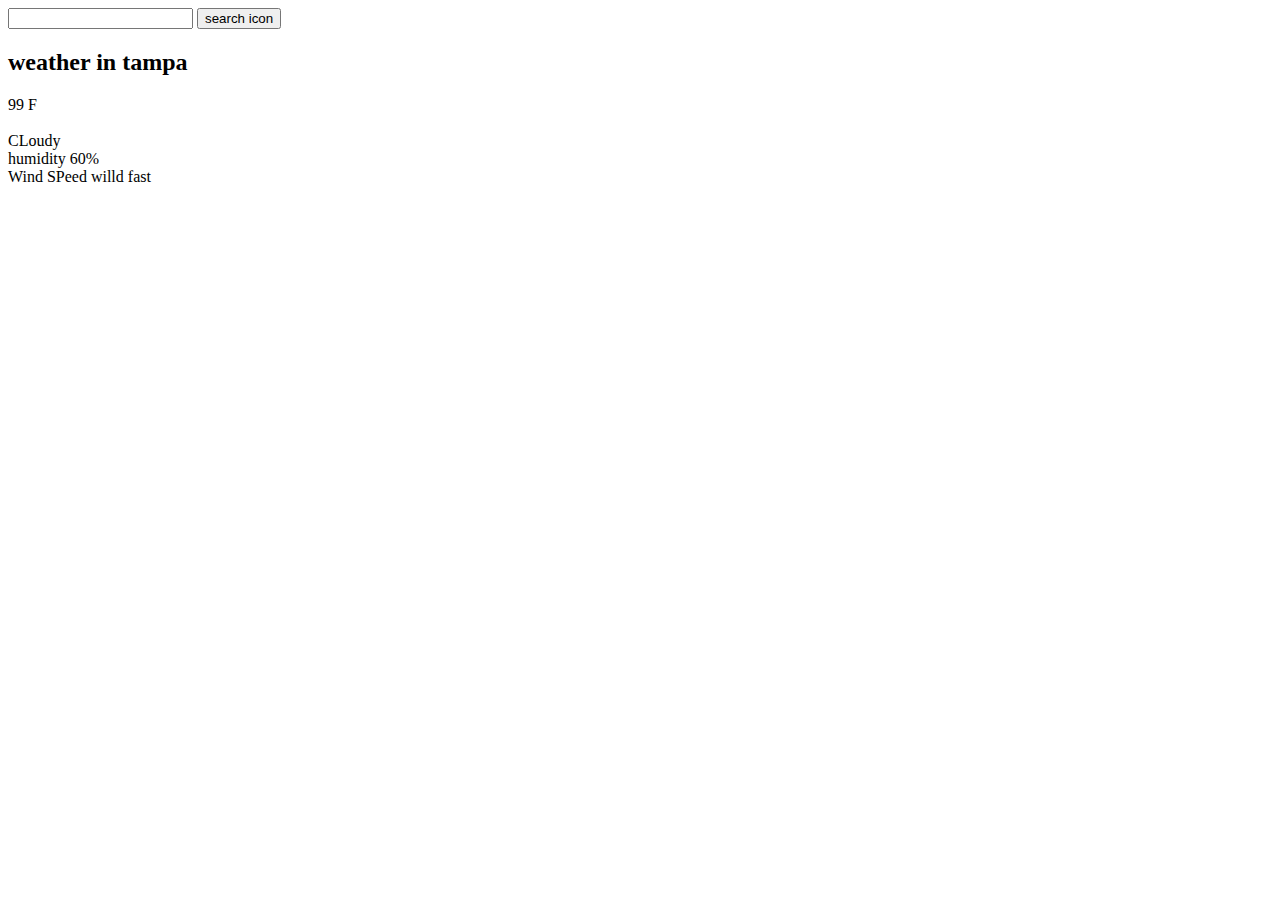
==== index.html @ 05895ccf "full scrap" ====
<!DOCTYPE html>
<html lang="en">
<head>
  <meta charset="UTF-8">
  <meta http-equiv="X-UA-Compatible" content="IE=edge">
  <meta name="viewport" content="width=device-width, initial-scale=1.0">
  <script src="./assets/style.css"></script>
  <title>Weather App</title>
</head>
<body>
  <div class="card">
    <div class="search">
      <input type="text" class="search-bar">
      <button>search icon</button>
    </div>
    <div class="weather">
      <h2 class="city">weather in tampa</h2>
      <div class="temp">99 F</div>
      <img src="" alt="" class="weather icon">
      <div class="description">CLoudy</div>
      <div class="humidity">humidity 60%</div>
      <div class="wind">Wind SPeed willd fast</div>
    </div>
  </div>
</body>
</html>
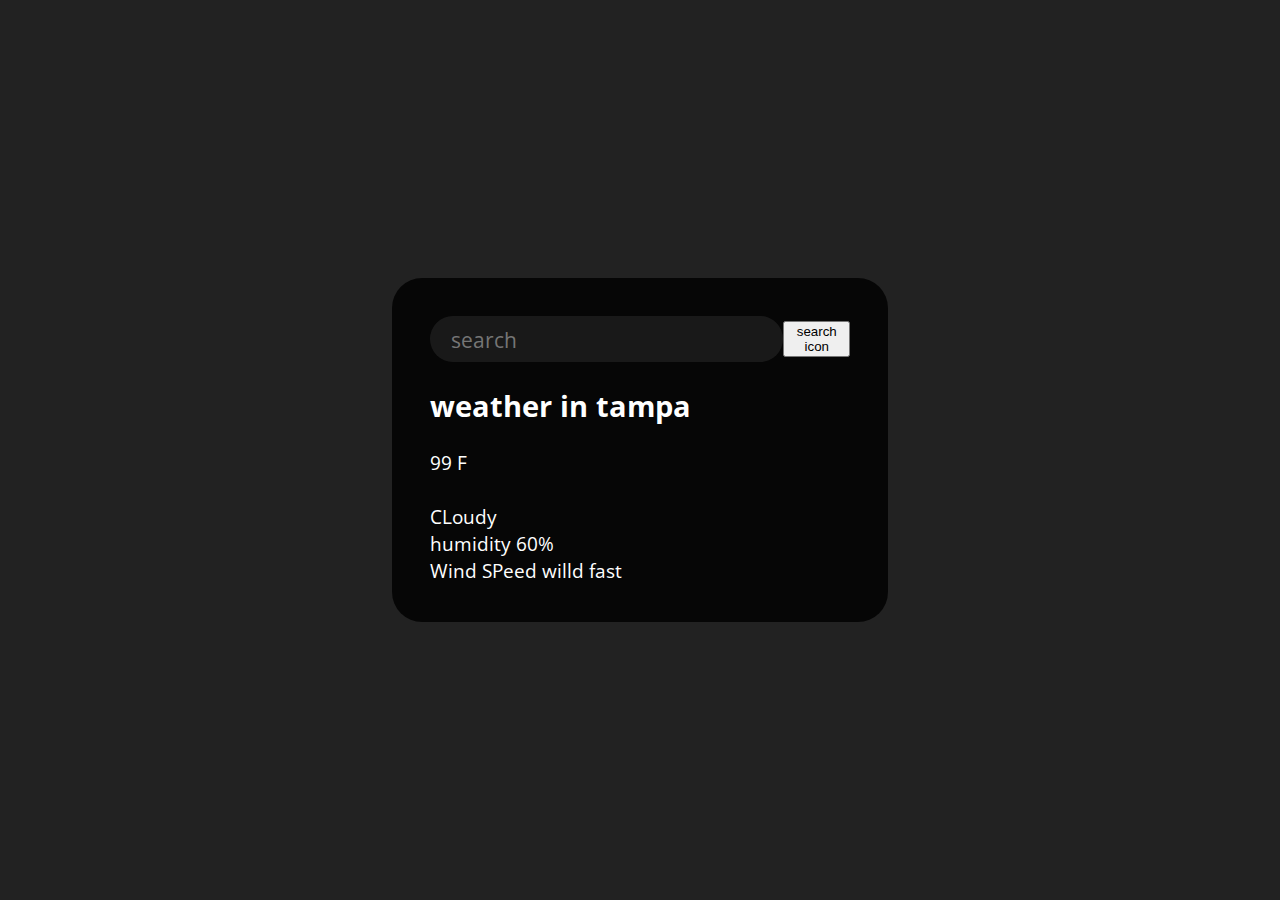
==== commit 8e7ee84c: "added weather API" ====
--- a/index.html
+++ b/index.html
@@ -4,13 +4,19 @@
   <meta charset="UTF-8">
   <meta http-equiv="X-UA-Compatible" content="IE=edge">
   <meta name="viewport" content="width=device-width, initial-scale=1.0">
-  <script src="./assets/style.css"></script>
+  <link rel="preconnect" href="https://fonts.googleapis.com">
+<!-- GOOGLE FONT ADDED -->
+<link rel="preconnect" href="https://fonts.gstatic.com" crossorigin>
+<link href="https://fonts.googleapis.com/css2?family=Open+Sans&display=swap" rel="stylesheet">
+  <link rel="stylesheet" href="./assets/style.css">
+  <script src="./assets/main.js"></script>
   <title>Weather App</title>
 </head>
 <body>
   <div class="card">
     <div class="search">
-      <input type="text" class="search-bar">
+      <!-- placeholder embeds text in search bar! -->
+      <input type="text" class="search-bar" placeholder="search">
       <button>search icon</button>
     </div>
     <div class="weather">
--- a/assets/style.css
+++ b/assets/style.css
@@ -0,0 +1,68 @@
+/* Flexbox will center card on page -- 100 vh centers*/
+body{
+    display: flex;
+    justify-content: center;
+    align-items: center;
+    height: 100vh;
+    margin: 0;
+    /* GOOGLE FONT */
+    font-family: 'Open Sans', sans-serif;    
+    background: #222;
+    /* background image via source.unsplash-- will be random image */
+   background-image: url('https://source.unsplash.com/1600x900/?nature,water');
+    font-size: 120%;
+}
+
+/* Style CARD -- max width 420 keeps it responsive on all layouts*/
+.card{
+    /* background color is transparent, font color is white */
+    background: #000000d0;
+    color: white;
+    padding: 2em;
+    border-radius: 30px;
+    width: 100%;
+    max-width: 420px;
+    margin: 1em;
+}
+
+/* Style SEARCH BOX */
+.search{
+    display: flex;
+    align-items: center;
+    justify-content: center;
+
+}
+
+.button{
+    margin: .5em;
+    border-radius: 50%;
+    border: none;
+    height: 46px;
+    width: 46px;
+    outline: none;
+    background: #7c7c7c6b;
+    color: white;
+    cursor: pointer;
+    transition: .2s ease-in-out;
+}
+
+button:hover{
+    background: #7c7c7c2b;
+}
+
+/* width 100% made search bar bigger */
+input.search-bar{
+    border: none;
+    outline: none;
+    padding: 0.4em 1em;
+    border-radius: 24px;
+    background-color: #7c7c7c2b;
+    color: white;
+    font-family: inherit;
+    font-size: 110%;
+    width: 100%;
+}
+
+h1.temp{
+    margin: 0;
+}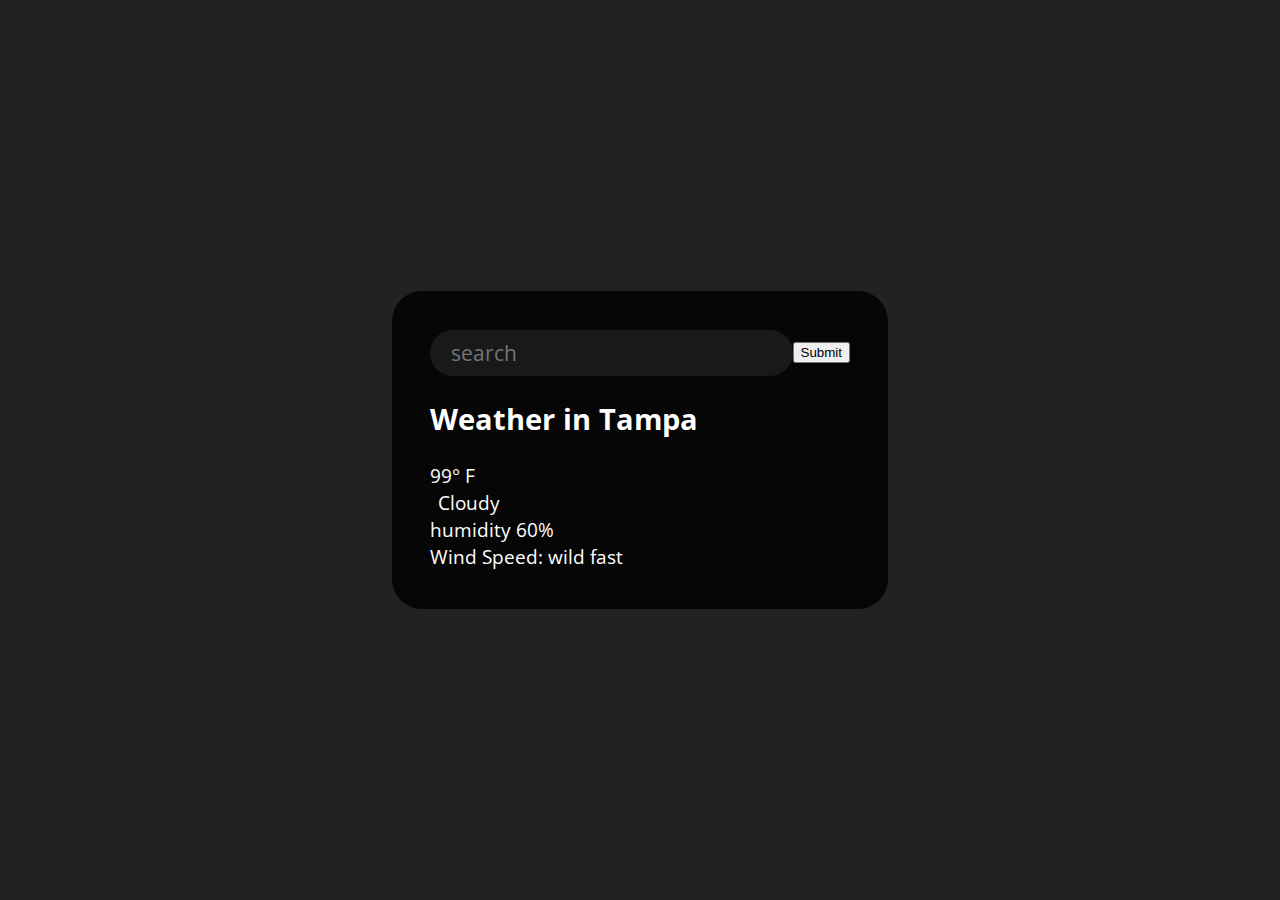
==== commit 3d33ed3f: "done???" ====
--- a/index.html
+++ b/index.html
@@ -9,7 +9,7 @@
 <link rel="preconnect" href="https://fonts.gstatic.com" crossorigin>
 <link href="https://fonts.googleapis.com/css2?family=Open+Sans&display=swap" rel="stylesheet">
   <link rel="stylesheet" href="./assets/style.css">
-  <script src="./assets/main.js"></script>
+  <script src="./assets/main.js" defer></script>
   <title>Weather App</title>
 </head>
 <body>
@@ -17,15 +17,17 @@
     <div class="search">
       <!-- placeholder embeds text in search bar! -->
       <input type="text" class="search-bar" placeholder="search">
-      <button>search icon</button>
+      <button>Submit</button>
     </div>
-    <div class="weather">
-      <h2 class="city">weather in tampa</h2>
-      <div class="temp">99 F</div>
-      <img src="" alt="" class="weather icon">
-      <div class="description">CLoudy</div>
+    <div class="weather loading">
+      <h2 class="city">Weather in Tampa</h2>
+      <div class="temp">99° F</div>
+      <div class="flex">
+      <img src="http://openweathermap.org/img/wn/04d@2x.png" alt="" class="icon" />
+      <div class="description">Cloudy</div>
+    </div>
       <div class="humidity">humidity 60%</div>
-      <div class="wind">Wind SPeed willd fast</div>
+      <div class="wind">Wind Speed: wild fast</div>
     </div>
   </div>
 </body>
--- a/assets/style.css
+++ b/assets/style.css
@@ -65,4 +65,33 @@
 
 h1.temp{
     margin: 0;
+    margin-bottom: .5em;
+}
+
+.description{
+    text-transform: capitalize;
+    margin-left: 8px;
+}
+
+.flex{
+    display: flex;
+    align-items: center;
+}
+
+.icon{ 
+
+}
+
+/* hides dumy text of search*/
+.weather .loading{
+   visibility:  hidden;
+   max-height: 20px;
+   position: relative;
+}
+
+.weather .loading:after{
+    visibility: visible;
+    content: "laoding...";
+    color: white;
+    position: absolute;
 }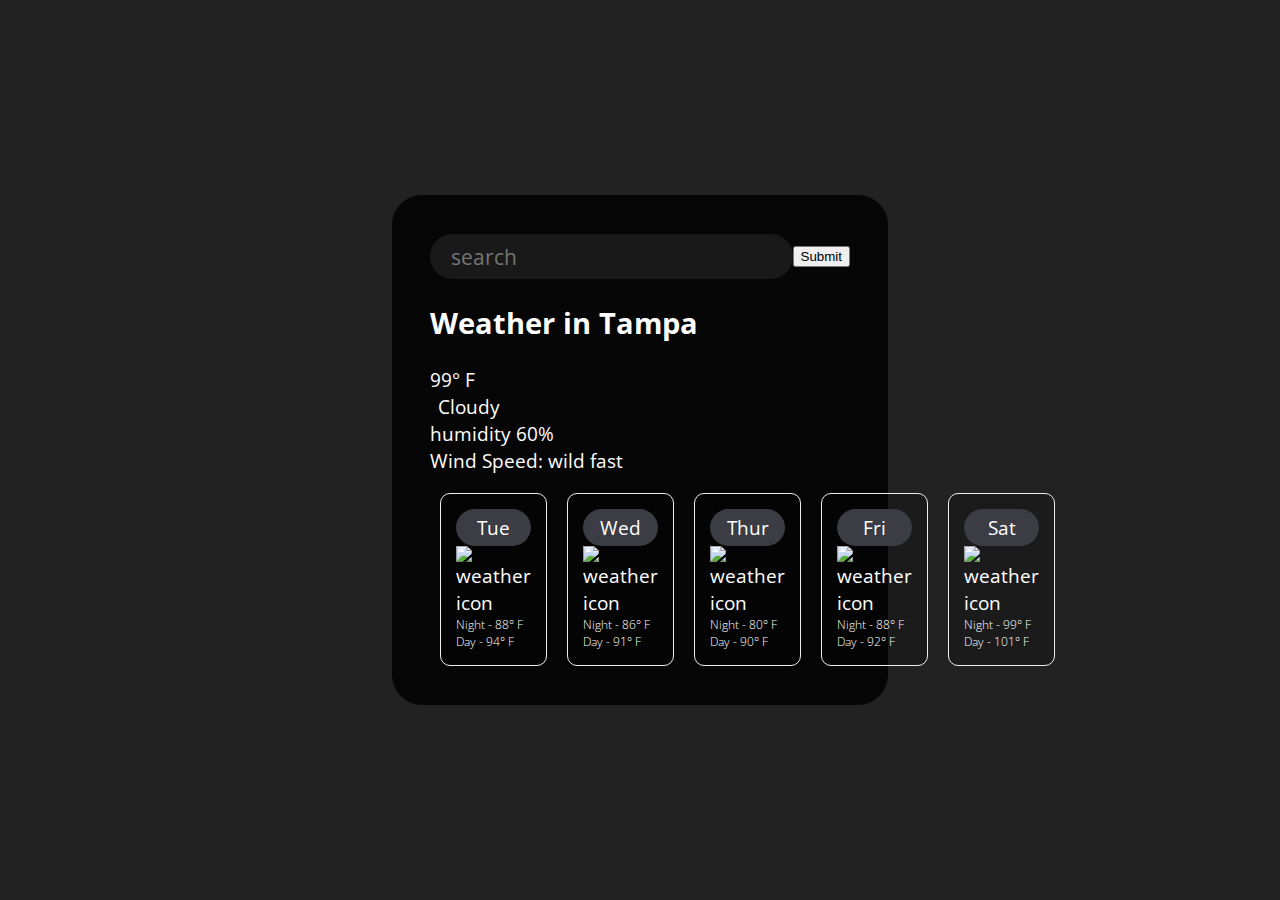
==== commit c7b39e23: "very close" ====
--- a/index.html
+++ b/index.html
@@ -13,6 +13,7 @@
   <title>Weather App</title>
 </head>
 <body>
+<div class="container"> 
   <div class="card">
     <div class="search">
       <!-- placeholder embeds text in search bar! -->
@@ -29,6 +30,41 @@
       <div class="humidity">humidity 60%</div>
       <div class="wind">Wind Speed: wild fast</div>
     </div>
+<!-- FUTURE FORECASTS -->
+  
+  <div class="weather-forecast" id="weather-forecast">
+      <div class="weather-forecast-item">
+          <div class="day">Tue</div>
+          <img src="http://openweathermap.org/img/wn/10d@2x.png" alt="weather icon" class="w-icon">
+          <div class="temp">Night - 88&#176; F</div>
+          <div class="temp">Day - 94&#176; F</div>
+      </div>
+      <div class="weather-forecast-item">
+          <div class="day">Wed</div>
+          <img src="http://openweathermap.org/img/wn/10d@2x.png" alt="weather icon" class="w-icon">
+          <div class="temp">Night - 86&#176; F</div>
+          <div class="temp">Day - 91&#176; F</div>
+      </div>
+      <div class="weather-forecast-item">
+          <div class="day">Thur</div>
+          <img src="http://openweathermap.org/img/wn/10d@2x.png" alt="weather icon" class="w-icon">
+          <div class="temp">Night - 80&#176; F</div>
+          <div class="temp">Day - 90&#176; F</div>
+      </div>
+      <div class="weather-forecast-item">
+          <div class="day">Fri</div>
+          <img src="http://openweathermap.org/img/wn/10d@2x.png" alt="weather icon" class="w-icon">
+          <div class="temp">Night - 88&#176; F</div>
+          <div class="temp">Day - 92&#176; F</div>
+      </div>
+      <div class="weather-forecast-item">
+          <div class="day">Sat</div>
+          <img src="http://openweathermap.org/img/wn/10d@2x.png" alt="weather icon" class="w-icon">
+          <div class="temp">Night - 99&#176; F</div>
+          <div class="temp">Day - 101&#176; F</div>
+      </div>
+    </div> 
+  </div>
   </div>
 </body>
 </html>--- a/assets/style.css
+++ b/assets/style.css
@@ -20,7 +20,7 @@
     color: white;
     padding: 2em;
     border-radius: 30px;
-    width: 100%;
+    width:100%;
     max-width: 420px;
     margin: 1em;
 }
@@ -78,10 +78,6 @@
     align-items: center;
 }
 
-.icon{ 
-
-}
-
 /* hides dumy text of search*/
 .weather .loading{
    visibility:  hidden;
@@ -94,4 +90,71 @@
     content: "laoding...";
     color: white;
     position: absolute;
-}+}
+
+.future-forecast{
+    background: rgba(24,24,27,0.8);
+    padding: 25px;
+    position: fixed;
+    bottom: 0;
+    display: flex;
+    color:white;
+    width: 100%;
+    align-items: center;
+    justify-content: center;
+    overflow-y: hidden;
+}
+
+.future-forecast .today{
+    display: flex;
+    align-items: center;
+    justify-content: center;
+    border: 1px solid #eee;
+    border-radius: 10px;
+    padding:15px;
+    padding-right: 40px;
+    border-radius: 10px;
+    background: rgba(0,0,0,0.2)
+}
+
+.future-forecast .today .day{
+    padding: 5px 15px;
+    background: #3c3c44;
+    border-radius: 50px;
+    text-align: center;
+}
+
+.future-forecast .today .temp{
+    font-size: 18px;
+    padding-top: 15px;
+}
+
+.future-forecast .weather-forecast{
+    display: flex;
+}
+.weather-forecast{
+    display: flex;
+    flex-direction: row;
+    margin-top: 1em;
+}
+.weather-forecast .weather-forecast-item{
+    align-items: center;
+    justify-content: center;
+    margin: 0 10px;
+    border: 1px solid #eee;
+    padding: 15px;
+    border-radius: 10px;
+    background: rgba(0,0,0,0.2)
+}
+
+.weather-forecast .weather-forecast-item .day{
+    padding: 5px 15px;
+    background: #3C3C44;
+    border-radius: 50px;
+    text-align: center;
+}
+
+.weather-forecast .weather-forecast-item .temp{
+    font-weight: 100;
+    font-size: 12px;
+}
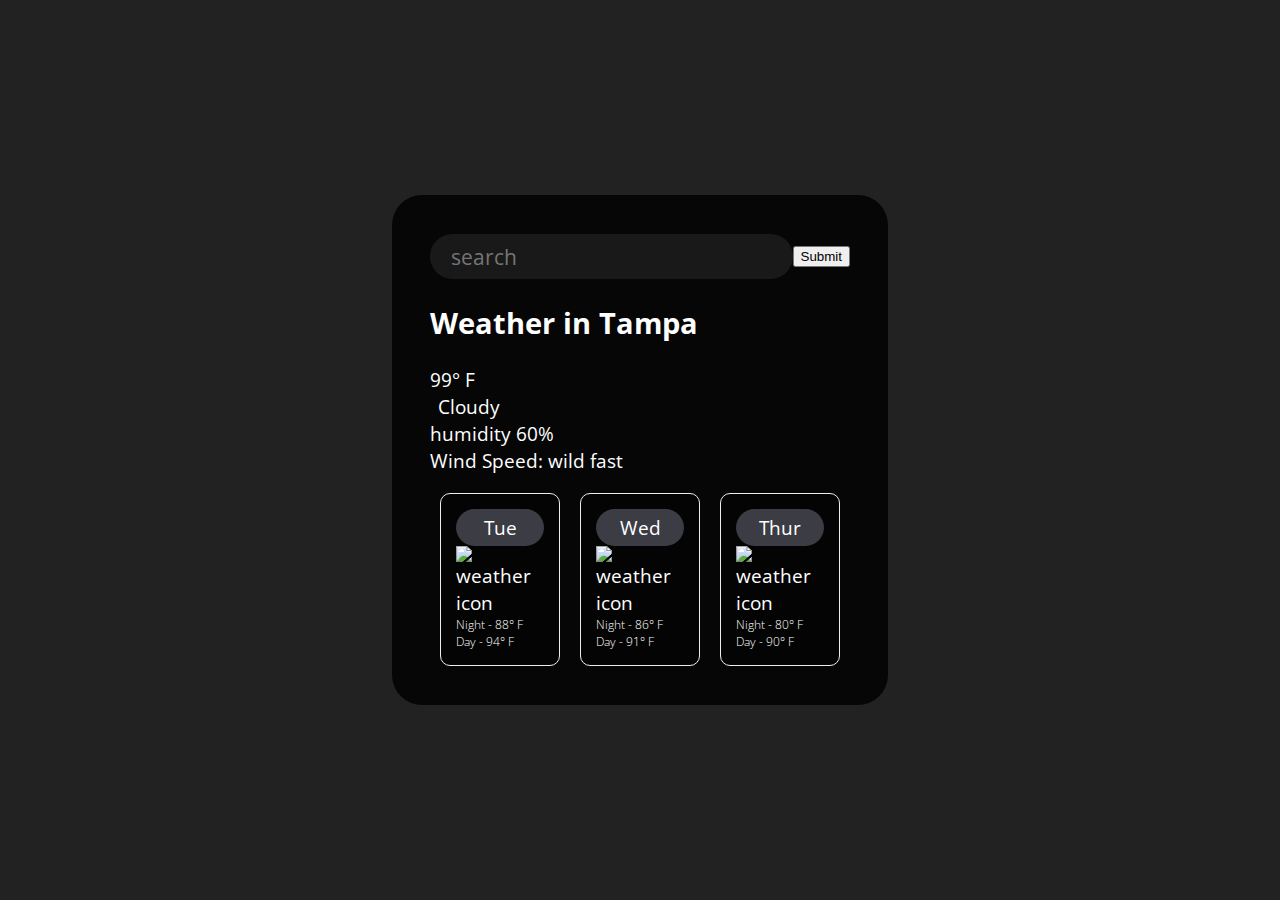
==== commit d93bab5e: "future forcast adjust" ====
--- a/index.html
+++ b/index.html
@@ -51,18 +51,7 @@
           <div class="temp">Night - 80&#176; F</div>
           <div class="temp">Day - 90&#176; F</div>
       </div>
-      <div class="weather-forecast-item">
-          <div class="day">Fri</div>
-          <img src="http://openweathermap.org/img/wn/10d@2x.png" alt="weather icon" class="w-icon">
-          <div class="temp">Night - 88&#176; F</div>
-          <div class="temp">Day - 92&#176; F</div>
-      </div>
-      <div class="weather-forecast-item">
-          <div class="day">Sat</div>
-          <img src="http://openweathermap.org/img/wn/10d@2x.png" alt="weather icon" class="w-icon">
-          <div class="temp">Night - 99&#176; F</div>
-          <div class="temp">Day - 101&#176; F</div>
-      </div>
+
     </div> 
   </div>
   </div>
